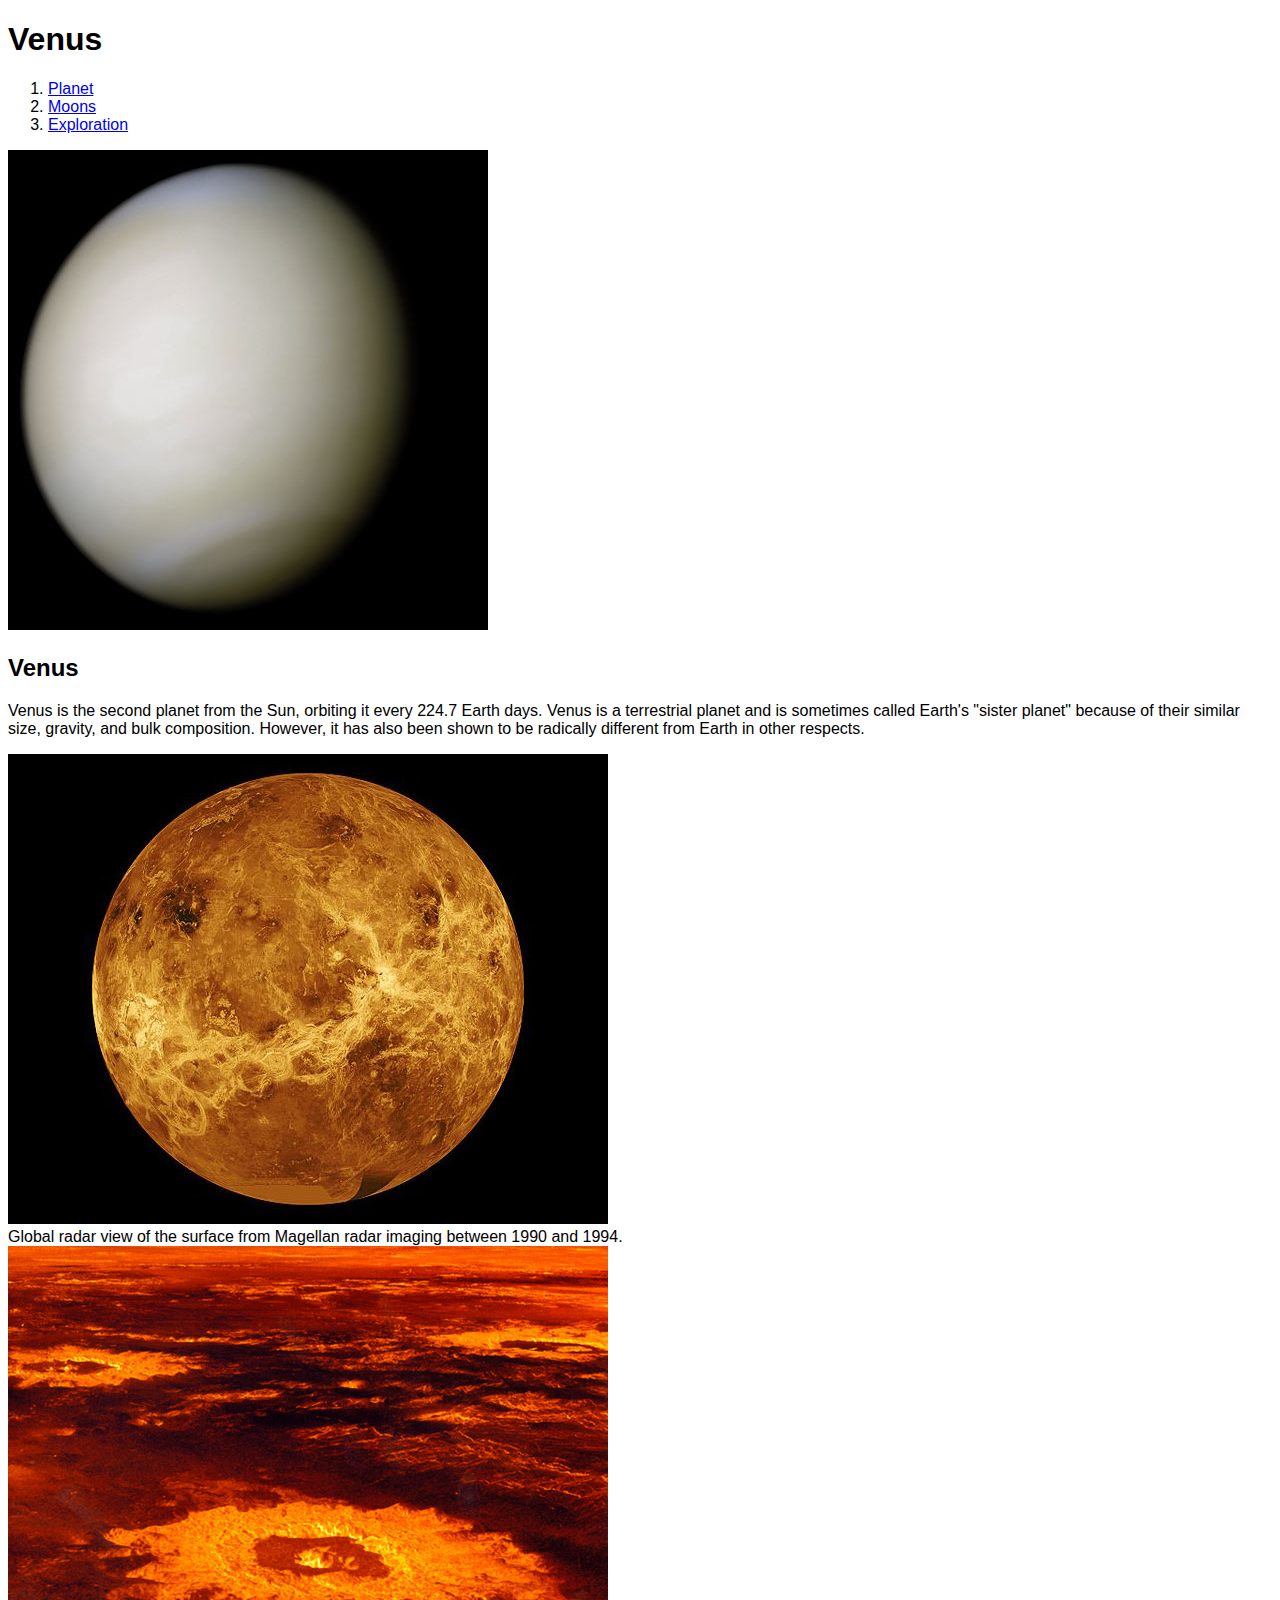
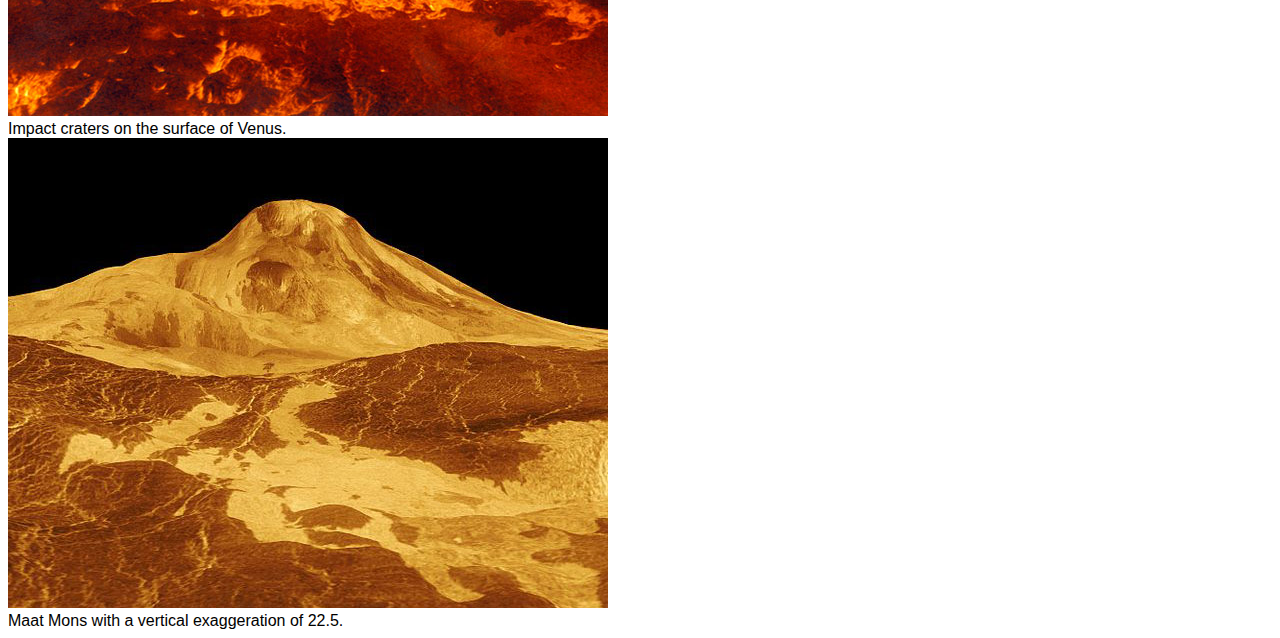
==== index.html @ 3a1b411b "content added to html with tags" ====
<!DOCTYPE html>
<html lang="en-ca">

<head>
  <meta charset="utf-8">
  <title>Planet Website</title>
  <meta name="viewport" content="width=device-width,initial-scale=1">
  <meta name="handheldfriendly" content="true">
  <meta name="mobileoptimized" content="240">

  <link href="css/main.css" rel="stylesheet">
</head>
<body>
<h1>Venus</h1>

<nav>
  <ol>
    <li><a href="#planets">Planet</a></li>
    <li><a href="#moons">Moons</a></li>
    <li><a href="#exploration">Exploration</a></li>
  </ol>
</nav>

<img src="img/venus.jpg" alt="An image of the planet Venus.">
<h2>Venus</h2>
<p>Venus is the second planet from the Sun, orbiting it every <datavalue="224.7">224.7</data> Earth days. Venus is a terrestrial planet and is sometimes called Earth's "sister planet" because of their similar size, gravity, and bulk composition. However, it has also been shown to be radically different from Earth in other respects.</p>

<img src="img/venus-1.jpg" alt="A radar view of the surface of the planet between 1990 and 1994.">
<figcaption>Global radar view of the surface from Magellan radar imaging between 1990 and 1994.</figcaption>

<img src="img/venus-2.jpg" alt="An image of craters found on the surface of Venus.">
<figcaption>Impact craters on the surface of Venus.</figcaption>

<img src="img/venus-3.jpg" alt="An image of a mountain on the surface of the planet.">
<figcaption>Maat Mons with a vertical exaggeration of <datavalue="22.5">22.5.</data></figcaption>
</body>
</html>
---- css/main.css ----
@-moz-viewport {widthL device-width; scale: 1; }
@-ms-viewport {widthL device-width; scale: 1; }
@-o-viewport {widthL device-width; scale: 1; }
@-webkit-viewport {widthL device-width; scale: 1; }
@viewport {widthL device-width; scale: 1; }

html{
  box-sizing: border-box;
  -moz-text-size-adjust: 100%;
  -ms-text-size-adjust: 100%;
  -webkit-text-size-adjust: 100%;
  text-size-adjust: 100%;

  font-family: sans-serif;
}

*, *::before, *::after {
  box-sizing: inherit;
}
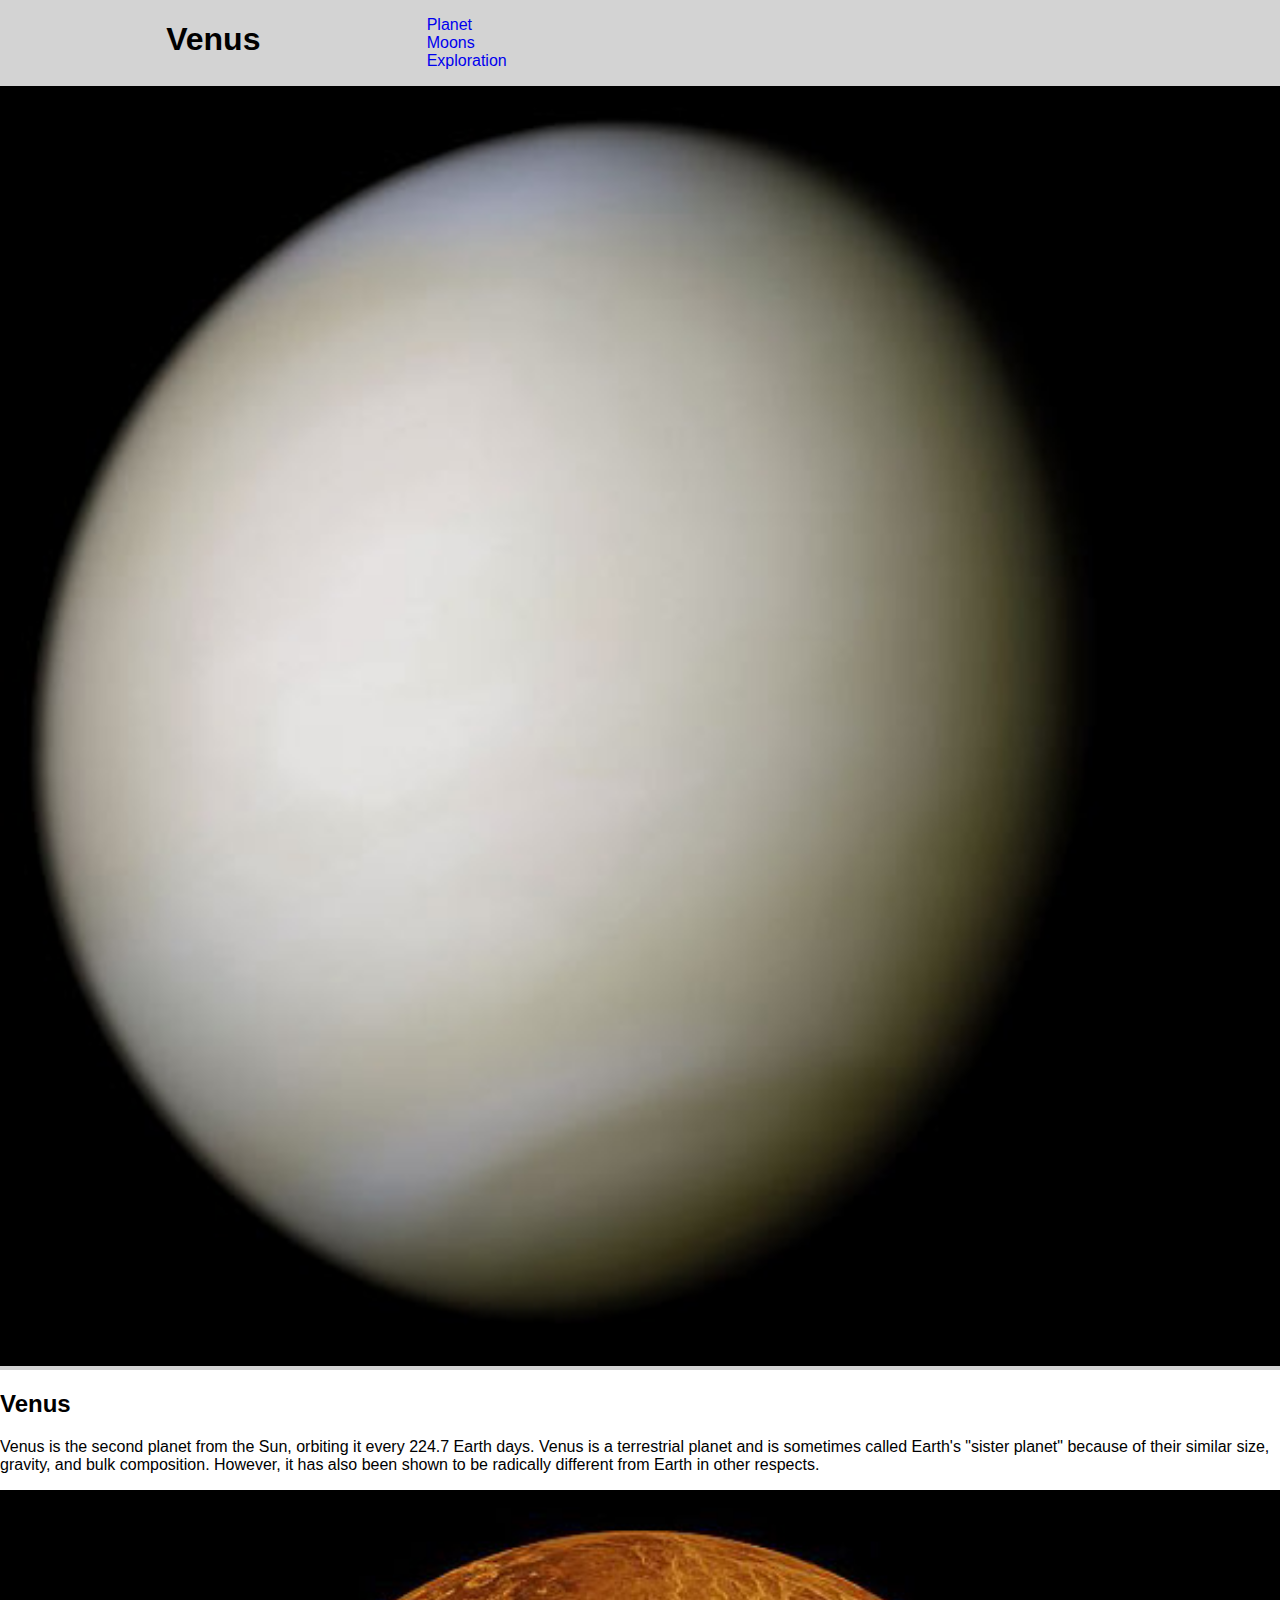
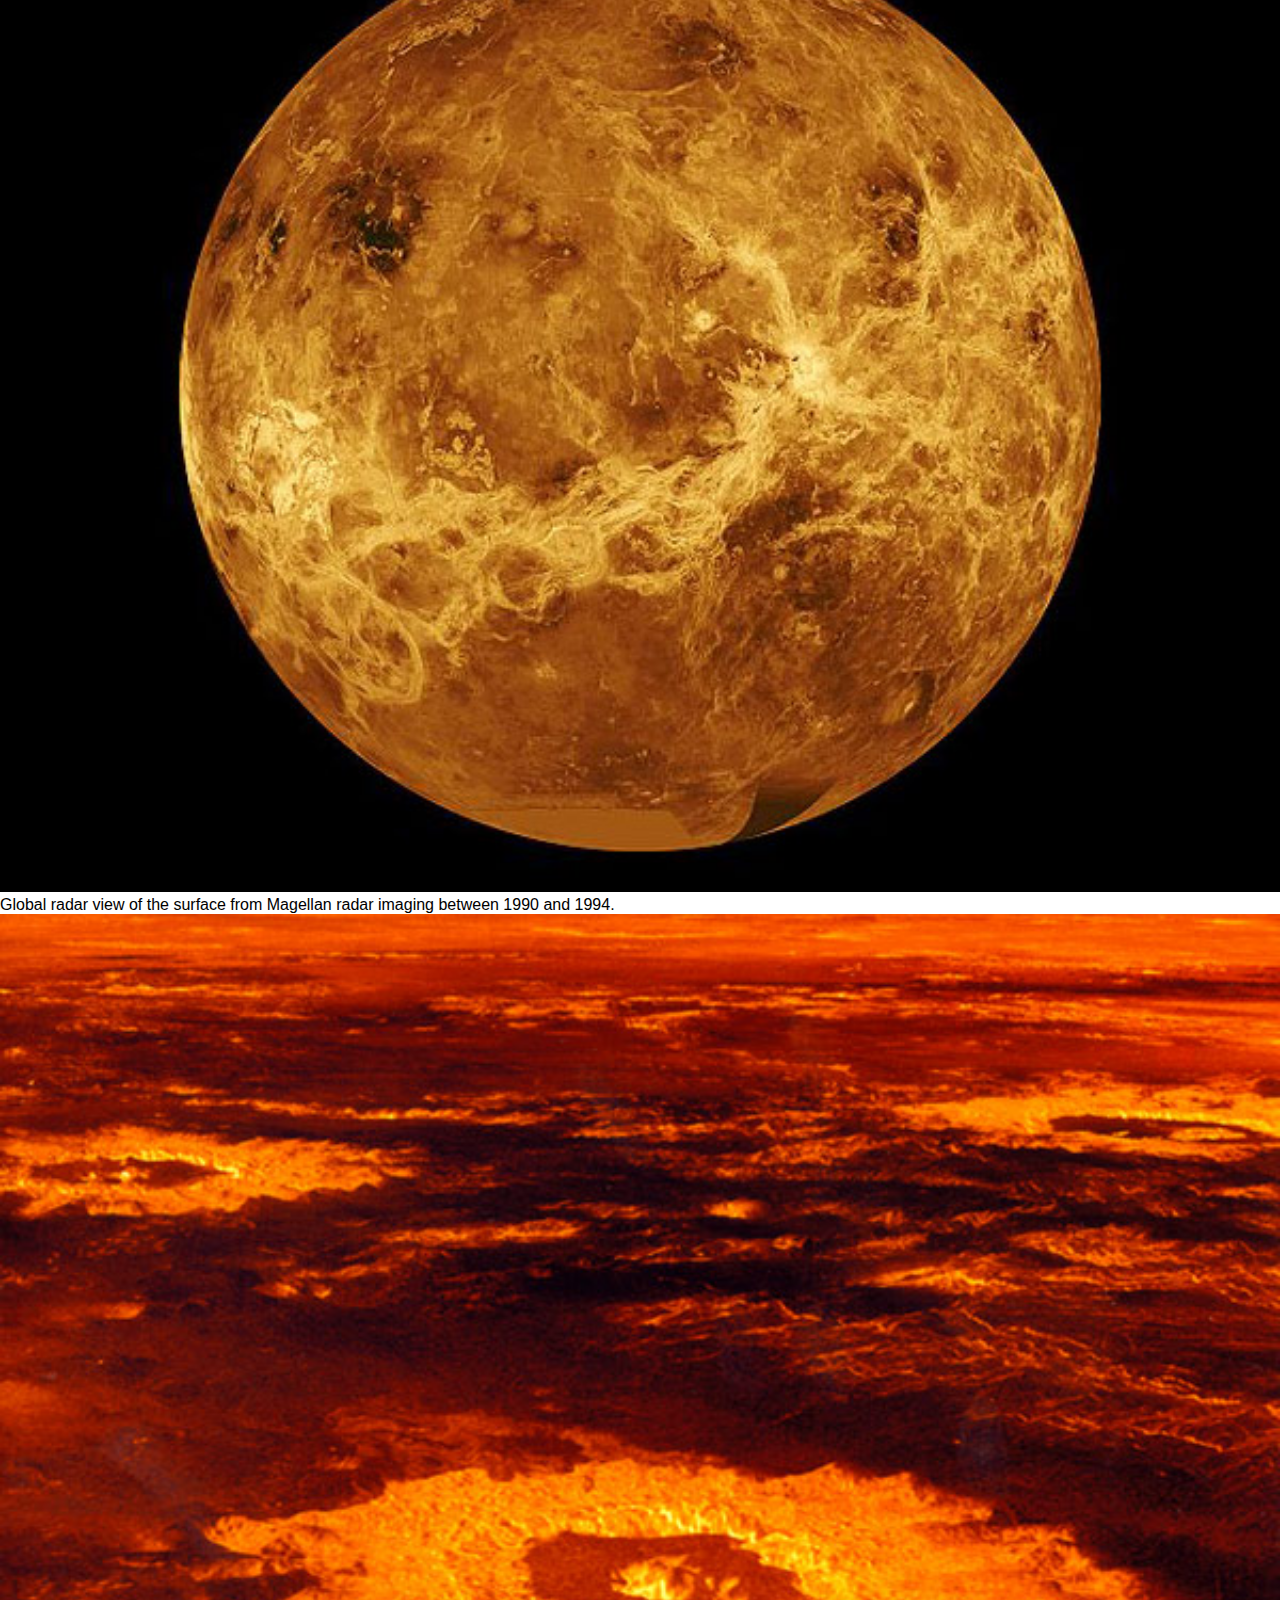
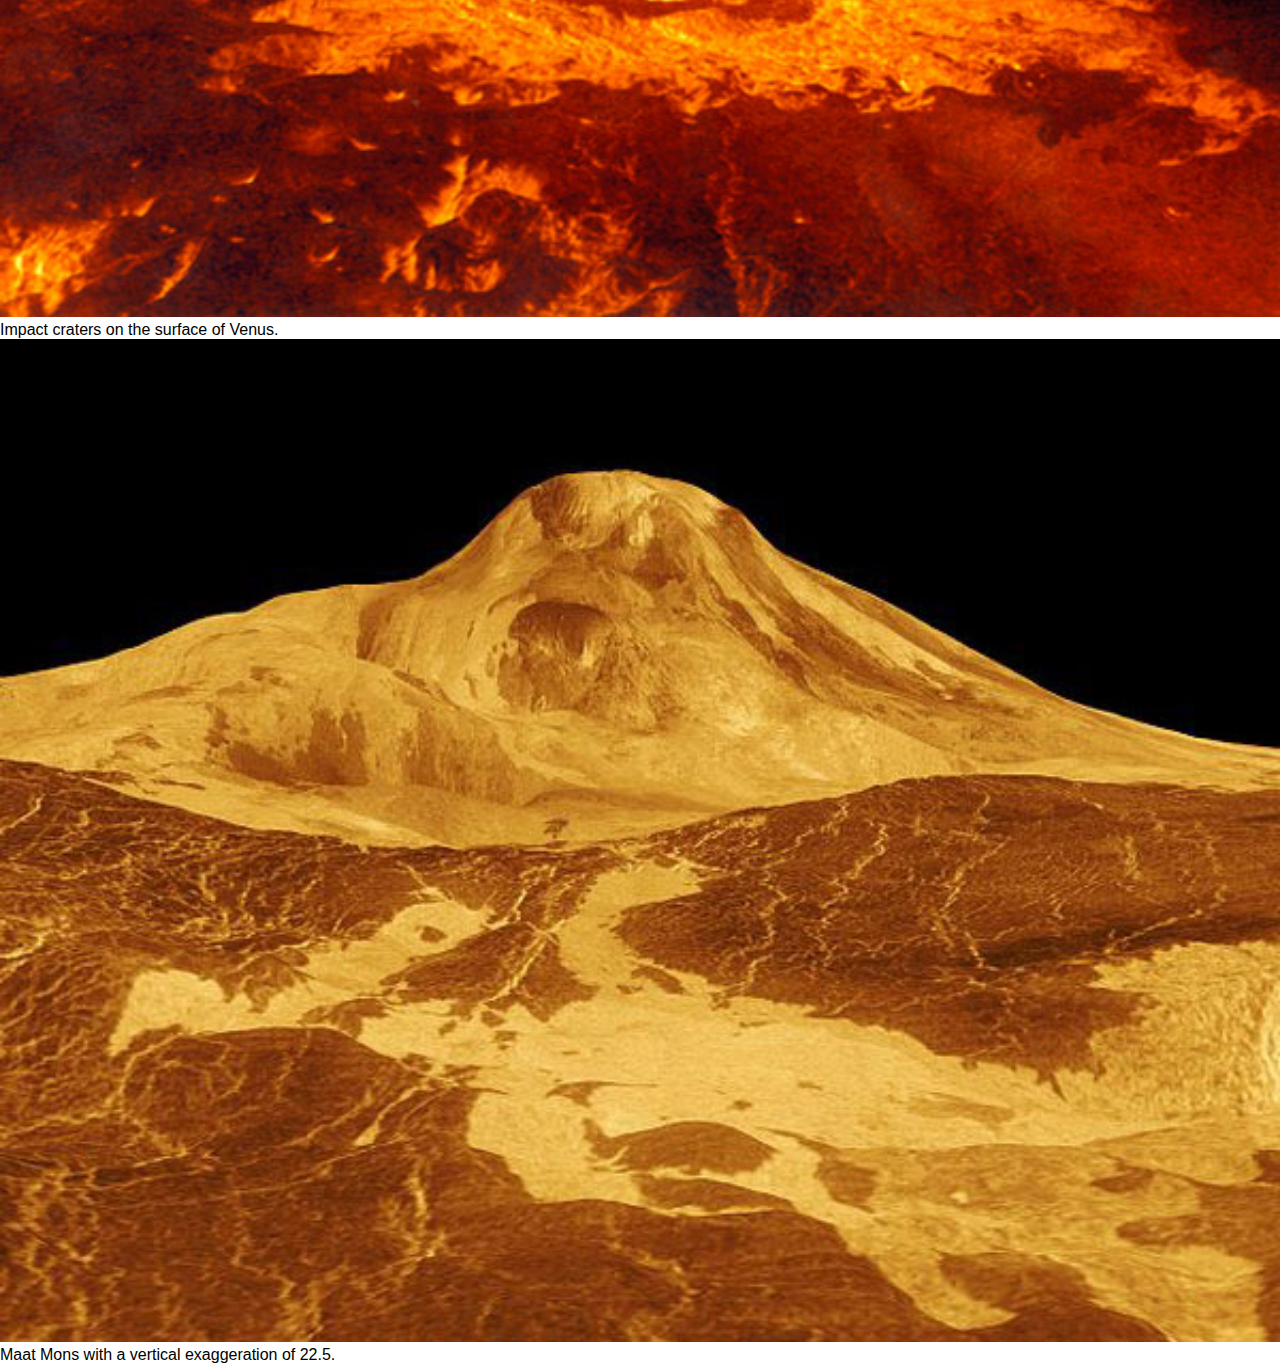
==== commit 34239033: "elements styled, moons.html created, beginning grid divs" ====
--- a/index.html
+++ b/index.html
@@ -8,30 +8,41 @@
   <meta name="handheldfriendly" content="true">
   <meta name="mobileoptimized" content="240">
 
+  <link href="css/grid.css" rel="stylesheet">
   <link href="css/main.css" rel="stylesheet">
 </head>
 <body>
-<h1>Venus</h1>
 
-<nav>
-  <ol>
-    <li><a href="#planets">Planet</a></li>
-    <li><a href="#moons">Moons</a></li>
-    <li><a href="#exploration">Exploration</a></li>
-  </ol>
-</nav>
+<header>
+<div class="grid">
+  <div class="unit unit-xs-1 unit-s-1 unit-m-1-3 unit-l-1-3">
+    <h1>Venus</h1>
+  </div>
+
+  <div class="unit unit-xs-1 unit-s-1 unit-m-1-3 unit-l-1-3">
+    <nav>
+      <ol>
+        <li><a href="#planets">Planet</a></li>
+        <li><a href="#moons">Moons</a></li>
+        <li><a href="#exploration">Exploration</a></li>
+      </ol>
+    </nav>
+  </div>
+</div>
 
 <img src="img/venus.jpg" alt="An image of the planet Venus.">
+</header>
+
 <h2>Venus</h2>
 <p>Venus is the second planet from the Sun, orbiting it every <datavalue="224.7">224.7</data> Earth days. Venus is a terrestrial planet and is sometimes called Earth's "sister planet" because of their similar size, gravity, and bulk composition. However, it has also been shown to be radically different from Earth in other respects.</p>
 
-<img src="img/venus-1.jpg" alt="A radar view of the surface of the planet between 1990 and 1994.">
+<img class="img-flex" src="img/venus-1.jpg" alt="A radar view of the surface of the planet between 1990 and 1994.">
 <figcaption>Global radar view of the surface from Magellan radar imaging between 1990 and 1994.</figcaption>
 
-<img src="img/venus-2.jpg" alt="An image of craters found on the surface of Venus.">
+<img class="img-flex" src="img/venus-2.jpg" alt="An image of craters found on the surface of Venus.">
 <figcaption>Impact craters on the surface of Venus.</figcaption>
 
-<img src="img/venus-3.jpg" alt="An image of a mountain on the surface of the planet.">
+<img class="img-flex" src="img/venus-3.jpg" alt="An image of a mountain on the surface of the planet.">
 <figcaption>Maat Mons with a vertical exaggeration of <datavalue="22.5">22.5.</data></figcaption>
 </body>
 </html>
--- a/css/grid.css
+++ b/css/grid.css
@@ -0,0 +1,396 @@
+/* http://gridifier.web-dev.tools/#xs,4,0,0,0;s,4,25,0,0;m,4,38,1,1;l,4,60,1,1 */
+
+.grid {
+  margin: 0;
+  padding: 0;
+  letter-spacing: -0.31em;
+  text-rendering: optimizespeed;
+  display: -webkit-flex;
+  -webkit-flex-flow: row wrap;
+  display: -ms-flexbox;
+  -ms-flex-flow: row wrap;
+  display: flex;
+  flex-flow: row wrap;
+}
+
+.grid-bottom {
+  -webkit-align-items: flex-end;
+  -ms-align-items: flex-end;
+  align-items: flex-end;
+}
+
+.grid-middle {
+  -webkit-align-items: center;
+  -ms-align-items: center;
+  align-items: center;
+}
+
+.grid-stretch {
+  -webkit-align-items: stretch;
+  -ms-align-items: stretch;
+  align-items: stretch;
+}
+
+.opera-only :-o-prefocus, .grid {
+  word-spacing: -0.43em;
+}
+
+.unit {
+  letter-spacing: normal;
+  text-rendering: auto;
+  vertical-align: top;
+  word-spacing: normal;
+  display: inline-block;
+  visibility: visible;
+}
+
+.grid-bottom .unit {
+  vertical-align: bottom;
+}
+
+.grid-middle .unit {
+  vertical-align: middle;
+}
+
+[class*="unit-push-"],
+[class*="unit-pull-"] {
+  position: relative;
+}
+
+.unit-xs-hidden {
+  display: none;
+  visibility: hidden;
+}
+
+.unit-xs-centered {
+  margin: 0 auto;
+}
+
+.unit-xs-1, .xs-1 {
+  display: block;
+  visibility: visible;
+  width: 100%;
+}
+
+.unit-xs-1-2, .xs-1-2 {
+  width: 50.0000%;
+}
+
+.unit-xs-1-3, .xs-1-3 {
+  width: 33.3333%;
+}
+
+.unit-xs-2-3, .xs-2-3 {
+  width: 66.6667%;
+}
+
+.unit-xs-1-4, .xs-1-4 {
+  width: 25.0000%;
+}
+
+.unit-xs-3-4, .xs-3-4 {
+  width: 75.0000%;
+}
+
+.unit-xs-1-2,.xs-1-2,.unit-xs-1-3,.xs-1-3,.unit-xs-2-3,.xs-2-3,.unit-xs-1-4,.xs-1-4,.unit-xs-3-4,.xs-3-4 {
+  display: inline-block;
+  visibility: visible;
+}
+
+@media only screen and (min-width: 25em) {
+
+.unit-s-hidden {
+  display: none;
+  visibility: hidden;
+}
+
+.unit-s-centered {
+  margin: 0 auto;
+}
+
+.unit-s-1, .s-1 {
+  display: block;
+  visibility: visible;
+  width: 100%;
+}
+
+.unit-s-1-2, .s-1-2 {
+  width: 50.0000%;
+}
+
+.unit-s-1-3, .s-1-3 {
+  width: 33.3333%;
+}
+
+.unit-s-2-3, .s-2-3 {
+  width: 66.6667%;
+}
+
+.unit-s-1-4, .s-1-4 {
+  width: 25.0000%;
+}
+
+.unit-s-3-4, .s-3-4 {
+  width: 75.0000%;
+}
+
+.unit-s-1-2,.s-1-2,.unit-s-1-3,.s-1-3,.unit-s-2-3,.s-2-3,.unit-s-1-4,.s-1-4,.unit-s-3-4,.s-3-4 {
+  display: inline-block;
+  visibility: visible;
+}
+
+}
+
+@media only screen and (min-width: 38em) {
+
+.unit-m-hidden {
+  display: none;
+  visibility: hidden;
+}
+
+.unit-m-centered {
+  margin: 0 auto;
+}
+
+.unit-m-1, .m-1 {
+  display: block;
+  visibility: visible;
+  width: 100%;
+}
+
+.unit-offset-m-0 {
+  margin-left: 0;
+}
+
+.unit-push-m-0,
+.unit-pull-m-0 {
+  left: 0;
+}
+
+.unit-m-1-2, .m-1-2 {
+  width: 50.0000%;
+}
+
+.unit-offset-m-1-2 {
+  margin-left: 50.0000%;
+}
+
+.unit-push-m-1-2 {
+  left: 50.0000%;
+}
+
+.unit-pull-m-1-2 {
+  left: -50.0000%;
+}
+
+.unit-m-1-3, .m-1-3 {
+  width: 33.3333%;
+}
+
+.unit-offset-m-1-3 {
+  margin-left: 33.3333%;
+}
+
+.unit-push-m-1-3 {
+  left: 33.3333%;
+}
+
+.unit-pull-m-1-3 {
+  left: -33.3333%;
+}
+
+.unit-m-2-3, .m-2-3 {
+  width: 66.6667%;
+}
+
+.unit-offset-m-2-3 {
+  margin-left: 66.6667%;
+}
+
+.unit-push-m-2-3 {
+  left: 66.6667%;
+}
+
+.unit-pull-m-2-3 {
+  left: -66.6667%;
+}
+
+.unit-m-1-4, .m-1-4 {
+  width: 25.0000%;
+}
+
+.unit-offset-m-1-4 {
+  margin-left: 25.0000%;
+}
+
+.unit-push-m-1-4 {
+  left: 25.0000%;
+}
+
+.unit-pull-m-1-4 {
+  left: -25.0000%;
+}
+
+.unit-m-3-4, .m-3-4 {
+  width: 75.0000%;
+}
+
+.unit-offset-m-3-4 {
+  margin-left: 75.0000%;
+}
+
+.unit-push-m-3-4 {
+  left: 75.0000%;
+}
+
+.unit-pull-m-3-4 {
+  left: -75.0000%;
+}
+
+.unit-m-1-2,.m-1-2,.unit-m-1-3,.m-1-3,.unit-m-2-3,.m-2-3,.unit-m-1-4,.m-1-4,.unit-m-3-4,.m-3-4 {
+  display: inline-block;
+  visibility: visible;
+}
+
+}
+
+@media only screen and (min-width: 60em) {
+
+.unit-l-hidden {
+  display: none;
+  visibility: hidden;
+}
+
+.unit-l-centered {
+  margin: 0 auto;
+}
+
+.unit-l-1, .l-1 {
+  display: block;
+  visibility: visible;
+  width: 100%;
+}
+
+.unit-offset-l-0 {
+  margin-left: 0;
+}
+
+.unit-push-l-0,
+.unit-pull-l-0 {
+  left: 0;
+}
+
+.unit-l-1-2, .l-1-2 {
+  width: 50.0000%;
+}
+
+.unit-offset-l-1-2 {
+  margin-left: 50.0000%;
+}
+
+.unit-push-l-1-2 {
+  left: 50.0000%;
+}
+
+.unit-pull-l-1-2 {
+  left: -50.0000%;
+}
+
+.unit-l-1-3, .l-1-3 {
+  width: 33.3333%;
+}
+
+.unit-offset-l-1-3 {
+  margin-left: 33.3333%;
+}
+
+.unit-push-l-1-3 {
+  left: 33.3333%;
+}
+
+.unit-pull-l-1-3 {
+  left: -33.3333%;
+}
+
+.unit-l-2-3, .l-2-3 {
+  width: 66.6667%;
+}
+
+.unit-offset-l-2-3 {
+  margin-left: 66.6667%;
+}
+
+.unit-push-l-2-3 {
+  left: 66.6667%;
+}
+
+.unit-pull-l-2-3 {
+  left: -66.6667%;
+}
+
+.unit-l-1-4, .l-1-4 {
+  width: 25.0000%;
+}
+
+.unit-offset-l-1-4 {
+  margin-left: 25.0000%;
+}
+
+.unit-push-l-1-4 {
+  left: 25.0000%;
+}
+
+.unit-pull-l-1-4 {
+  left: -25.0000%;
+}
+
+.unit-l-3-4, .l-3-4 {
+  width: 75.0000%;
+}
+
+.unit-offset-l-3-4 {
+  margin-left: 75.0000%;
+}
+
+.unit-push-l-3-4 {
+  left: 75.0000%;
+}
+
+.unit-pull-l-3-4 {
+  left: -75.0000%;
+}
+
+.unit-l-1-2,.l-1-2,.unit-l-1-3,.l-1-3,.unit-l-2-3,.l-2-3,.unit-l-1-4,.l-1-4,.unit-l-3-4,.l-3-4 {
+  display: inline-block;
+  visibility: visible;
+}
+
+}
+
+.unit-content-distribute {
+  display: -ms-flexbox;
+  display: -webkit-flex;
+  display: flex;
+  -ms-flex-direction: column;
+  -webkit-flex-direction: column;
+  flex-direction: column;
+  -ms-flex-pack: justify;
+  -webkit-justify-content: space-between;
+  justify-content: space-between;
+  -ms-flex-align: center;
+  -webkit-align-items: center;
+  align-items: center;
+}
+
+.content-fill {
+  -ms-flex-grow: 2;
+  -webkit-flex-grow: 2;
+  flex-grow: 2;
+  max-width: 100%; /* @bugfix: IE 10, 11 */
+}
+
+.content-shrink {
+  -ms-align-self: center;
+  -webkit-align-self: center;
+  align-self: center;
+}
--- a/css/main.css
+++ b/css/main.css
@@ -17,3 +17,34 @@
 *, *::before, *::after {
   box-sizing: inherit;
 }
+
+body{
+  margin: 0;
+  padding: 0;
+}
+
+img{
+  width: 100%;
+  margin: 0;
+}
+
+header{
+  background-color: lightgrey;
+}
+
+h1{
+  text-align: center;
+}
+
+nav ol{
+  list-style: none;
+  padding: 0;
+}
+
+nav a{
+  text-decoration: none;
+}
+
+.img-flex{
+  width: 100%;
+}
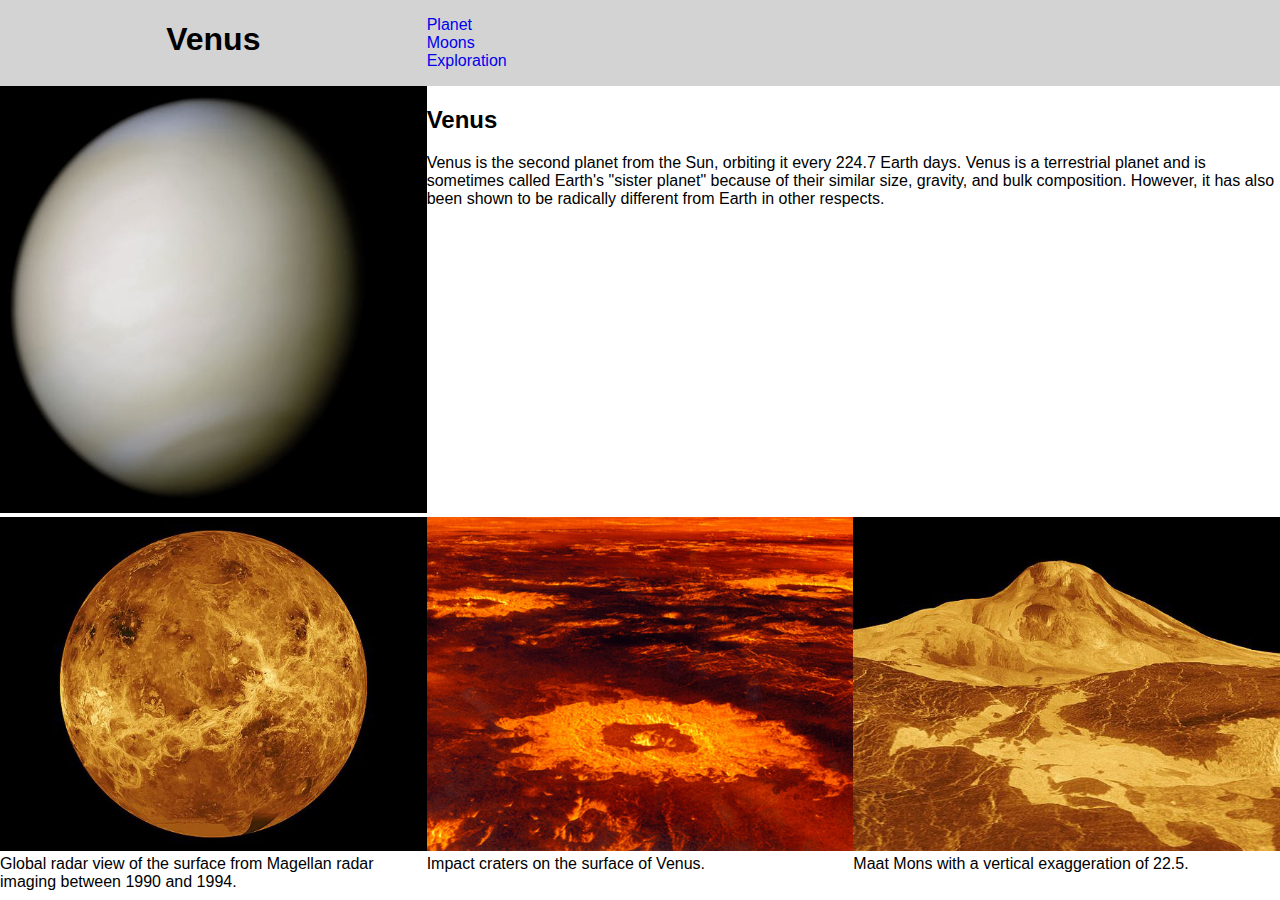
==== commit af02baf8: "grid units set, content added to moons.html" ====
--- a/index.html
+++ b/index.html
@@ -23,26 +23,36 @@
     <nav>
       <ol>
         <li><a href="#planets">Planet</a></li>
-        <li><a href="#moons">Moons</a></li>
+        <li><a href="moons.html">Moons</a></li>
         <li><a href="#exploration">Exploration</a></li>
       </ol>
     </nav>
   </div>
 </div>
-
-<img src="img/venus.jpg" alt="An image of the planet Venus.">
 </header>
 
-<h2>Venus</h2>
-<p>Venus is the second planet from the Sun, orbiting it every <datavalue="224.7">224.7</data> Earth days. Venus is a terrestrial planet and is sometimes called Earth's "sister planet" because of their similar size, gravity, and bulk composition. However, it has also been shown to be radically different from Earth in other respects.</p>
+<div class="grid">
+  <div class="unit unit-xs-1 unit-s-1 unit-m-1-2 unit-l-1-3">
+    <img src="img/venus.jpg" alt="An image of the planet Venus.">
+  </div>
+  <div class="unit unit-xs-1 unit-s-1 unit-m-1-2 unit-l-2-3">
+    <h2>Venus</h2>
+    <p>Venus is the second planet from the Sun, orbiting it every <datavalue="224.7">224.7</data> Earth days. Venus is a terrestrial planet and is sometimes called Earth's "sister planet" because of their similar size, gravity, and bulk composition. However, it has also been shown to be radically different from Earth in other respects.</p>
+</div>
 
-<img class="img-flex" src="img/venus-1.jpg" alt="A radar view of the surface of the planet between 1990 and 1994.">
-<figcaption>Global radar view of the surface from Magellan radar imaging between 1990 and 1994.</figcaption>
-
-<img class="img-flex" src="img/venus-2.jpg" alt="An image of craters found on the surface of Venus.">
-<figcaption>Impact craters on the surface of Venus.</figcaption>
-
-<img class="img-flex" src="img/venus-3.jpg" alt="An image of a mountain on the surface of the planet.">
-<figcaption>Maat Mons with a vertical exaggeration of <datavalue="22.5">22.5.</data></figcaption>
+<div class="grid">
+  <div class="unit unit-xs-1 unit-s-1 unit-m-1-3 unit-l-1-3">
+    <img class="img-flex" src="img/venus-1.jpg" alt="A radar view of the surface of the planet between 1990 and 1994.">
+    <figcaption>Global radar view of the surface from Magellan radar imaging between 1990 and 1994.</figcaption>
+  </div>
+  <div class="unit unit-xs-1 unit-s-1 unit-m-1-3 unit-l-1-3">
+    <img class="img-flex" src="img/venus-2.jpg" alt="An image of craters found on the surface of Venus.">
+    <figcaption>Impact craters on the surface of Venus.</figcaption>
+  </div>
+  <div class="unit unit-xs-1 unit-s-1 unit-m-1-3 unit-l-1-3">
+    <img class="img-flex" src="img/venus-3.jpg" alt="An image of a mountain on the surface of the planet.">
+    <figcaption>Maat Mons with a vertical exaggeration of <datavalue="22.5">22.5.</data></figcaption>
+  </div>
+</div>
 </body>
 </html>
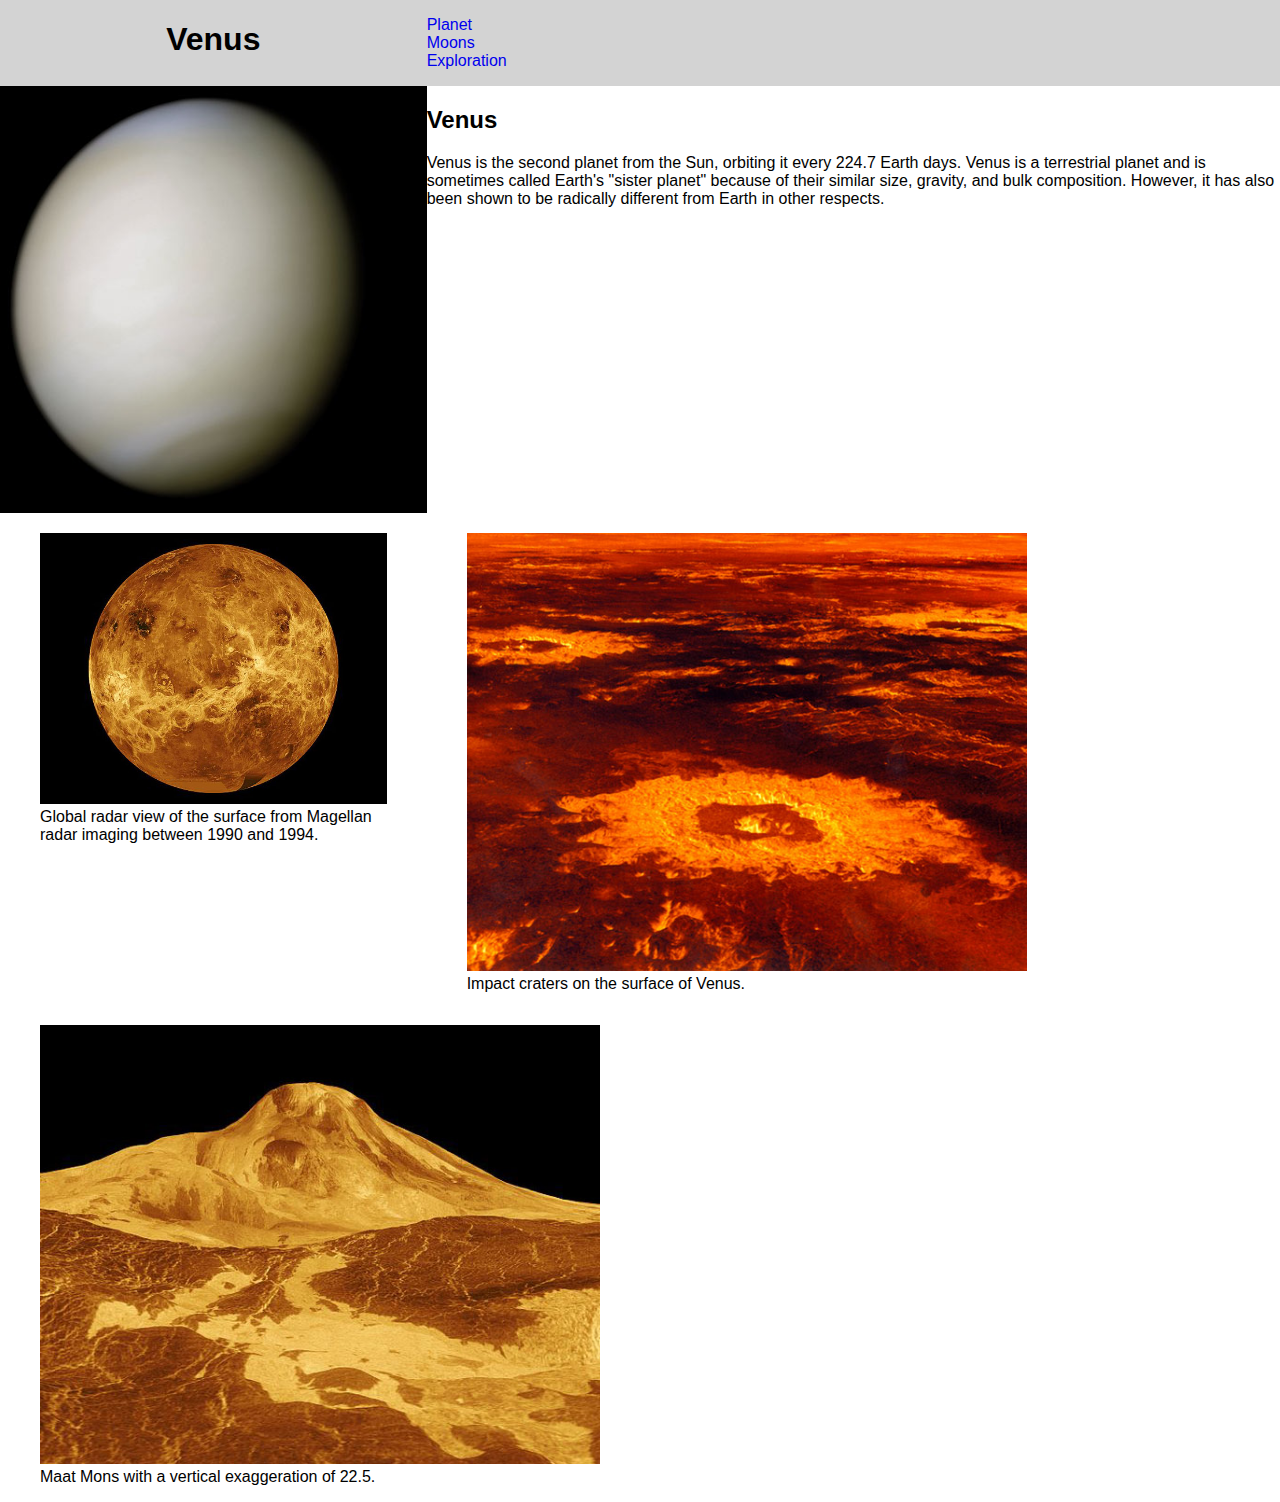
==== commit 40385052: "wrapped images in figures, added first media querie to small sized screen" ====
--- a/index.html
+++ b/index.html
@@ -42,16 +42,22 @@
 
 <div class="grid">
   <div class="unit unit-xs-1 unit-s-1 unit-m-1-3 unit-l-1-3">
+  <figure>
     <img class="img-flex" src="img/venus-1.jpg" alt="A radar view of the surface of the planet between 1990 and 1994.">
     <figcaption>Global radar view of the surface from Magellan radar imaging between 1990 and 1994.</figcaption>
+  </figure>
   </div>
-  <div class="unit unit-xs-1 unit-s-1 unit-m-1-3 unit-l-1-3">
+  <div class="craters unit unit-xs-1 unit-s-1 unit-m-1-3 unit-l-1-3">
+  <figure>
     <img class="img-flex" src="img/venus-2.jpg" alt="An image of craters found on the surface of Venus.">
     <figcaption>Impact craters on the surface of Venus.</figcaption>
+  </figure>
   </div>
-  <div class="unit unit-xs-1 unit-s-1 unit-m-1-3 unit-l-1-3">
+  <div class="hill unit unit-xs-1 unit-s-1 unit-m-1-3 unit-l-1-3">
+  <figure>
     <img class="img-flex" src="img/venus-3.jpg" alt="An image of a mountain on the surface of the planet.">
     <figcaption>Maat Mons with a vertical exaggeration of <datavalue="22.5">22.5.</data></figcaption>
+  </figure>
   </div>
 </div>
 </body>
--- a/css/main.css
+++ b/css/main.css
@@ -36,6 +36,11 @@
   text-align: center;
 }
 
+h3{
+  text-align: center;
+  margin: 0;
+}
+
 nav ol{
   list-style: none;
   padding: 0;
@@ -48,3 +53,16 @@
 .img-flex{
   width: 100%;
 }
+
+@media only screen and (min-width: 20em) {
+
+  .craters{
+    width: 50%;
+    float: left;
+  }
+
+  .hill{
+    width: 50%;
+    float: right;
+  }
+}
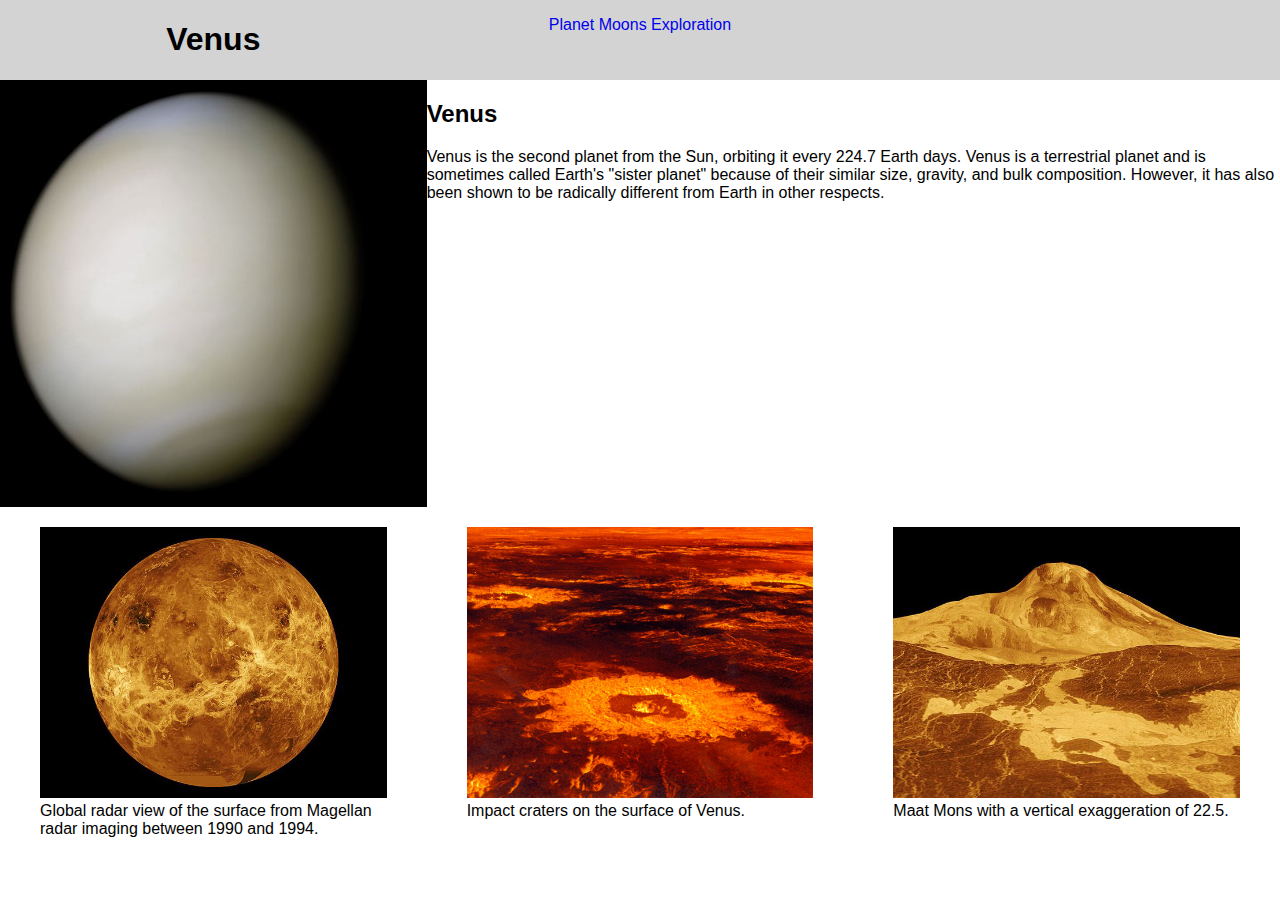
==== commit 126fcb88: "removed media queries, fixed layout with grid" ====
--- a/index.html
+++ b/index.html
@@ -38,6 +38,7 @@
   <div class="unit unit-xs-1 unit-s-1 unit-m-1-2 unit-l-2-3">
     <h2>Venus</h2>
     <p>Venus is the second planet from the Sun, orbiting it every <datavalue="224.7">224.7</data> Earth days. Venus is a terrestrial planet and is sometimes called Earth's "sister planet" because of their similar size, gravity, and bulk composition. However, it has also been shown to be radically different from Earth in other respects.</p>
+  </div>
 </div>
 
 <div class="grid">
@@ -47,13 +48,15 @@
     <figcaption>Global radar view of the surface from Magellan radar imaging between 1990 and 1994.</figcaption>
   </figure>
   </div>
-  <div class="craters unit unit-xs-1 unit-s-1 unit-m-1-3 unit-l-1-3">
+
+  <div class="unit unit-xs-1 unit-s-1-2 unit-m-1-3 unit-l-1-3 craters">
   <figure>
     <img class="img-flex" src="img/venus-2.jpg" alt="An image of craters found on the surface of Venus.">
     <figcaption>Impact craters on the surface of Venus.</figcaption>
   </figure>
   </div>
-  <div class="hill unit unit-xs-1 unit-s-1 unit-m-1-3 unit-l-1-3">
+
+  <div class="unit unit-xs-1 unit-s-1-2 unit-m-1-3 unit-l-1-3 hill">
   <figure>
     <img class="img-flex" src="img/venus-3.jpg" alt="An image of a mountain on the surface of the planet.">
     <figcaption>Maat Mons with a vertical exaggeration of <datavalue="22.5">22.5.</data></figcaption>
--- a/css/main.css
+++ b/css/main.css
@@ -56,13 +56,11 @@
 
 @media only screen and (min-width: 20em) {
 
-  .craters{
-    width: 50%;
-    float: left;
+  nav{
+    text-align: center;
   }
 
-  .hill{
-    width: 50%;
-    float: right;
+  nav li{
+    display: inline-block;
   }
 }
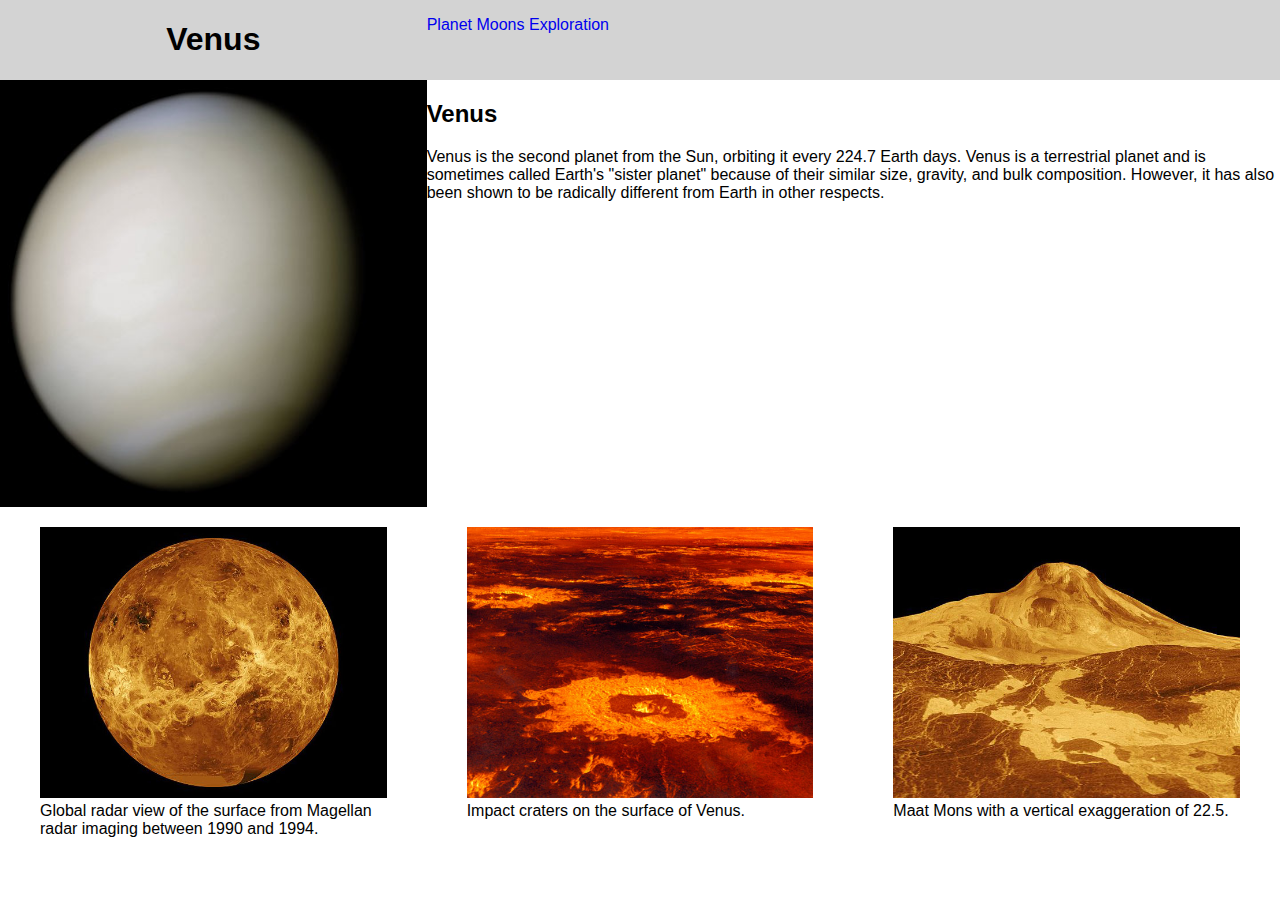
==== commit c2275785: "media querie edited, trying to vertically center nav in med and large screens" ====
--- a/index.html
+++ b/index.html
@@ -19,9 +19,9 @@
     <h1>Venus</h1>
   </div>
 
-  <div class="unit unit-xs-1 unit-s-1 unit-m-1-3 unit-l-1-3">
+  <div class="unit unit-xs-1 unit-s-1 unit-m-2-3 unit-l-2-3">
     <nav>
-      <ol>
+      <ol class="grid-middle">
         <li><a href="#planets">Planet</a></li>
         <li><a href="moons.html">Moons</a></li>
         <li><a href="#exploration">Exploration</a></li>
--- a/css/main.css
+++ b/css/main.css
@@ -64,3 +64,11 @@
     display: inline-block;
   }
 }
+
+@media only screen and (min-width: 38em) {
+
+  nav{
+      text-align: left;
+  }
+
+}
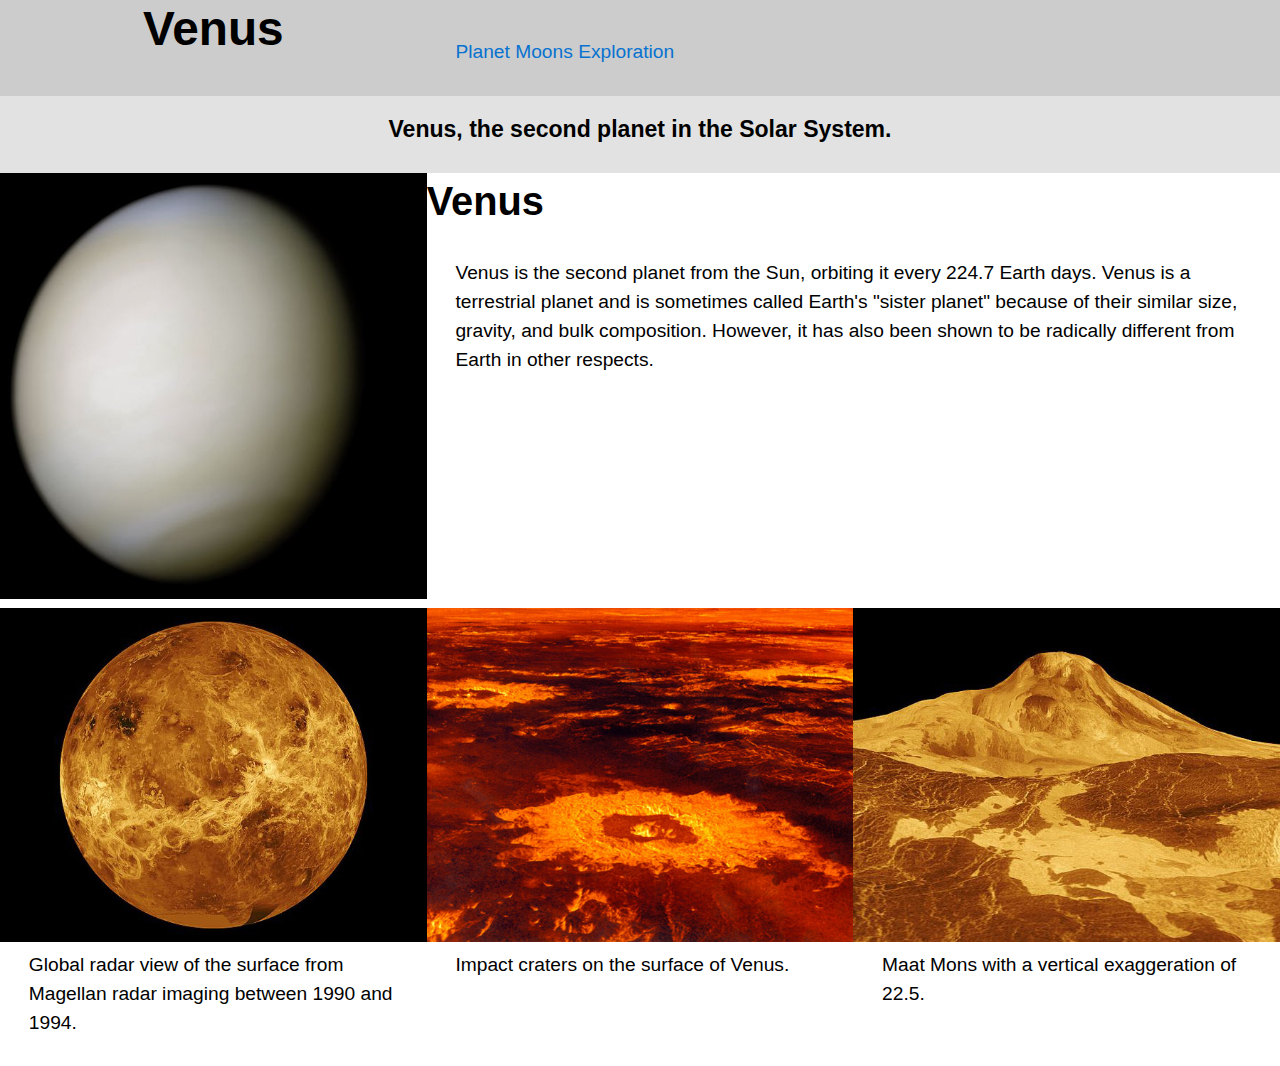
==== commit ee69e45e: "edited html in index and moons, typography.css/scale added" ====
--- a/index.html
+++ b/index.html
@@ -10,34 +10,42 @@
 
   <link href="css/grid.css" rel="stylesheet">
   <link href="css/main.css" rel="stylesheet">
+  <link href="css/typography.css" rel="stylesheet">
 </head>
 <body>
 
 <header>
 <div class="grid">
-  <div class="unit unit-xs-1 unit-s-1 unit-m-1-3 unit-l-1-3">
+  <div class="unit unit-xs-1 unit-s-1 unit-m-1-3 unit-l-1-3 text-center">
     <h1>Venus</h1>
   </div>
 
-  <div class="unit unit-xs-1 unit-s-1 unit-m-2-3 unit-l-2-3">
+  <div class="unit unit-xs-1 unit-s-1 unit-m-2-3 unit-l-2-3 gutter">
     <nav>
       <ol class="grid-middle">
-        <li><a href="#planets">Planet</a></li>
-        <li><a href="moons.html">Moons</a></li>
-        <li><a href="#exploration">Exploration</a></li>
+        <li class="pad-b"><a href="#planet">Planet</a></li>
+        <li class="pad-b"><a href="moons.html">Moons</a></li>
+        <li class="pad-b"><a href="exploration.html">Exploration</a></li>
       </ol>
     </nav>
   </div>
+
 </div>
 </header>
+
+<div class="grid">
+  <div class="banner unit unit-xs-1 unit-s-1 unit-m-1 unit-l-1 text-center">
+  <h5>Venus, the second planet in the Solar System.</h5>
+  </div>
+</div>
 
 <div class="grid">
   <div class="unit unit-xs-1 unit-s-1 unit-m-1-2 unit-l-1-3">
     <img src="img/venus.jpg" alt="An image of the planet Venus.">
   </div>
   <div class="unit unit-xs-1 unit-s-1 unit-m-1-2 unit-l-2-3">
-    <h2>Venus</h2>
-    <p>Venus is the second planet from the Sun, orbiting it every <datavalue="224.7">224.7</data> Earth days. Venus is a terrestrial planet and is sometimes called Earth's "sister planet" because of their similar size, gravity, and bulk composition. However, it has also been shown to be radically different from Earth in other respects.</p>
+    <h2 id="planet">Venus</h2>
+    <p class="gutter">Venus is the second planet from the Sun, orbiting it every <datavalue="224.7">224.7</data> Earth days. Venus is a terrestrial planet and is sometimes called Earth's "sister planet" because of their similar size, gravity, and bulk composition. However, it has also been shown to be radically different from Earth in other respects.</p>
   </div>
 </div>
 
@@ -45,23 +53,28 @@
   <div class="unit unit-xs-1 unit-s-1 unit-m-1-3 unit-l-1-3">
   <figure>
     <img class="img-flex" src="img/venus-1.jpg" alt="A radar view of the surface of the planet between 1990 and 1994.">
-    <figcaption>Global radar view of the surface from Magellan radar imaging between 1990 and 1994.</figcaption>
+    <figcaption class="gutter">Global radar view of the surface from Magellan radar imaging between 1990 and 1994.</figcaption>
   </figure>
   </div>
 
-  <div class="unit unit-xs-1 unit-s-1-2 unit-m-1-3 unit-l-1-3 craters">
+  <div class="unit unit-xs-1 unit-s-1-2 unit-m-1-3 unit-l-1-3">
   <figure>
     <img class="img-flex" src="img/venus-2.jpg" alt="An image of craters found on the surface of Venus.">
-    <figcaption>Impact craters on the surface of Venus.</figcaption>
+    <figcaption class="gutter">Impact craters on the surface of Venus.</figcaption>
   </figure>
   </div>
 
-  <div class="unit unit-xs-1 unit-s-1-2 unit-m-1-3 unit-l-1-3 hill">
+  <div class="unit unit-xs-1 unit-s-1-2 unit-m-1-3 unit-l-1-3">
   <figure>
     <img class="img-flex" src="img/venus-3.jpg" alt="An image of a mountain on the surface of the planet.">
-    <figcaption>Maat Mons with a vertical exaggeration of <datavalue="22.5">22.5.</data></figcaption>
+    <figcaption class="gutter">Maat Mons with a vertical exaggeration of <datavalue="22.5">22.5.</data></figcaption>
   </figure>
   </div>
 </div>
+
+<div class="grid">
+  <div class="unit unit-xs-1 unit-s-1-2 unit-m-1-3 unit-l-1-3"
+</div>
+
 </body>
 </html>
--- a/css/main.css
+++ b/css/main.css
@@ -29,29 +29,32 @@
 }
 
 header{
-  background-color: lightgrey;
-}
-
-h1{
-  text-align: center;
-}
-
-h3{
-  text-align: center;
-  margin: 0;
+  background-color: #ccc;
 }
 
 nav ol{
   list-style: none;
-  padding: 0;
+  padding: 0em;
+  margin: 0em;
 }
 
 nav a{
   text-decoration: none;
+  color: #0772d0;
+}
+
+nav a:hover{
+  background-color: #0772d0;
+  color: #fff;
 }
 
 .img-flex{
   width: 100%;
+}
+
+.banner{
+  background-color: #e2e2e2;
+  padding: 1em 1.5em 0em 1.5em;
 }
 
 @media only screen and (min-width: 20em) {
@@ -71,4 +74,20 @@
       text-align: left;
   }
 
+  nav ol{
+    margin-top: 2em;
+  }
+
+  .moons{
+    margin-top: 1em;
+  }
+
+  .moons-h3{
+    text-align: left;
+    margin-top: .75em;
+  }
+
+  .words{
+    margin: -.2em;
+  }
 }
--- a/css/typography.css
+++ b/css/typography.css
@@ -0,0 +1,749 @@
+/*
+  Typografier || Code released under the UNLICENSE
+  http://typografier.web-dev.tools/#0,100,1.3,1.200;38,110,1.4,1.200;60,120,1.5,1.200;90,130,1.5,1.200
+*/
+
+html {
+  font-size: 100%;
+  line-height: 1.3;
+}
+
+a {
+  background-color: transparent;
+}
+
+sub, sup {
+  font-size: 75%;
+  line-height: 1px;
+  position: relative;
+  vertical-align: baseline;
+}
+
+sup {
+  top: -0.5em;
+}
+
+sub {
+  bottom: -0.25em;
+}
+
+pre, code, kbd, samp {
+  font-size: 100%;
+}
+
+abbr[title] {
+  border-bottom: 1px dotted;
+  text-decoration: none;
+}
+
+b, strong {
+  font-weight: bold;
+}
+
+dfn, caption {
+  font-style: italic;
+}
+
+hr {
+  border: 0;
+  border-top: 1px solid;
+  height: 0;
+}
+
+table {
+  border-collapse: collapse;
+  border-spacing: 0;
+  width: 100%;
+}
+
+th, td {
+  border-bottom: 1px solid;
+  text-align: left;
+}
+
+thead th {
+  vertical-align: bottom;
+}
+
+.text-left {
+  text-align: left;
+}
+
+.text-right {
+  text-align: right;
+}
+
+.text-center {
+  text-align: center;
+}
+
+.normal {
+  font-weight: normal;
+}
+
+.bold {
+  font-weight: bold;
+}
+
+.italic {
+  font-style: italic;
+}
+
+h1, h2, h3, h4, h5, h6,
+p, ul, ol, dl, dd, figure,
+blockquote, details, hr,
+fieldset, pre, table {
+  margin: 0 0 1.3rem;
+}
+
+.yotta {
+  font-size: 3.5832rem;
+  line-height: 1.0884;
+}
+
+.zetta {
+  font-size: 2.9860rem;
+  line-height: 1.3061;
+}
+
+h1, .exa {
+  font-size: 2.4883rem;
+  line-height: 1.0449;
+}
+
+h2, .peta {
+  font-size: 2.0736rem;
+  line-height: 1.2539;
+}
+
+h3, .tera {
+  font-size: 1.7280rem;
+  line-height: 1.5046;
+}
+
+h4, .giga {
+  font-size: 1.4400rem;
+  line-height: 1.8056;
+}
+
+h5, .mega {
+  font-size: 1.2000rem;
+  line-height: 1.0833;
+}
+
+h6, .kilo, input, textarea {
+  font-size: 1.0000rem;
+  line-height: 1.3000;
+}
+
+small, .milli {
+  font-size: 0.8333rem;
+  line-height: 1.5600;
+}
+
+.micro {
+  font-size: 0.6944rem;
+  line-height: 1.8720;
+}
+
+.push {
+  margin-bottom: 1.3rem;
+}
+
+.push-none, .push-0 {
+  margin-bottom: 0;
+}
+
+.push-double, .push-2 {
+  margin-bottom: 2.6000rem;
+}
+
+.push-half, .push-1-2 {
+  margin-bottom: 0.6500rem;
+}
+
+.push-quarter, .push-1-4 {
+  margin-bottom: 0.3250rem;
+}
+
+.push-right-quarter, .push-r-1-4 {
+  margin-right: 0.3250rem;
+}
+
+.push-right-half, .push-r-1-2 {
+  margin-right: 0.6500rem;
+}
+
+.push-right, .push-r {
+  margin-right: 1.3rem;
+}
+
+.pad-top, .pad-t {
+  padding-top: 1.3rem;
+}
+
+.pad-bottom, .pad-b {
+  padding-bottom: 1.3rem;
+}
+
+.pad-top-double, .pad-t-2 {
+  padding-top: 2.6000rem;
+}
+
+.pad-bottom-double, .pad-b-2 {
+  padding-bottom: 2.6000rem;
+}
+
+.pad-top-half, .pad-t-1-2 {
+  padding-top: 0.6500rem;
+}
+
+.pad-bottom-half, .pad-b-1-2 {
+  padding-bottom: 0.6500rem;
+}
+
+.pad-top-quarter, .pad-t-1-4 {
+  padding-top: 0.3250rem;
+}
+
+.pad-bottom-quarter, .pad-b-1-4 {
+  padding-bottom: 0.3250rem;
+}
+
+.island {
+  padding: 1.3rem;
+}
+
+.island-double, .island-2 {
+  padding: 2.6000rem;
+}
+
+.island-half, .island-1-2 {
+  padding: 0.6500rem;
+}
+
+.island-quarter, .island-1-4,
+td, th, fieldset {
+  padding: 0.3250rem;
+}
+
+.gutter {
+  padding-left: 1.3rem;
+  padding-right: 1.3rem;
+}
+
+.gutter-double, .gutter-2 {
+  padding-left: 2.6000rem;
+  padding-right: 2.6000rem;
+}
+
+.gutter-half, .gutter-1-2 {
+  padding-left: 0.6500rem;
+  padding-right: 0.6500rem;
+}
+
+.gutter-quarter, .gutter-1-4 {
+  padding-left: 0.3250rem;
+  padding-right: 0.3250rem;
+}
+
+@media only screen and (min-width: 38em) {
+
+html {
+  font-size: 110%;
+  line-height: 1.4;
+}
+
+h1, h2, h3, h4, h5, h6,
+p, ul, ol, dl, dd, figure,
+blockquote, details, hr,
+fieldset, pre, table {
+  margin: 0 0 1.4rem;
+}
+
+.yotta {
+  font-size: 3.5832rem;
+  line-height: 1.1721;
+}
+
+.zetta {
+  font-size: 2.9860rem;
+  line-height: 1.4066;
+}
+
+h1, .exa {
+  font-size: 2.4883rem;
+  line-height: 1.1253;
+}
+
+h2, .peta {
+  font-size: 2.0736rem;
+  line-height: 1.3503;
+}
+
+h3, .tera {
+  font-size: 1.7280rem;
+  line-height: 1.6204;
+}
+
+h4, .giga {
+  font-size: 1.4400rem;
+  line-height: 1.9444;
+}
+
+h5, .mega {
+  font-size: 1.2000rem;
+  line-height: 1.1667;
+}
+
+h6, .kilo, input, textarea {
+  font-size: 1.0000rem;
+  line-height: 1.4000;
+}
+
+small, .milli {
+  font-size: 0.8333rem;
+  line-height: 1.6800;
+}
+
+.micro {
+  font-size: 0.6944rem;
+  line-height: 2.0160;
+}
+
+.push {
+  margin-bottom: 1.4rem;
+}
+
+.push-none, .push-0 {
+  margin-bottom: 0;
+}
+
+.push-double, .push-2 {
+  margin-bottom: 2.8000rem;
+}
+
+.push-half, .push-1-2 {
+  margin-bottom: 0.7000rem;
+}
+
+.push-quarter, .push-1-4 {
+  margin-bottom: 0.3500rem;
+}
+
+.push-right-quarter, .push-r-1-4 {
+  margin-right: 0.3500rem;
+}
+
+.push-right-half, .push-r-1-2 {
+  margin-right: 0.7000rem;
+}
+
+.push-right, .push-r {
+  margin-right: 1.4rem;
+}
+
+.pad-top, .pad-t {
+  padding-top: 1.4rem;
+}
+
+.pad-bottom, .pad-b {
+  padding-bottom: 1.4rem;
+}
+
+.pad-top-double, .pad-t-2 {
+  padding-top: 2.8000rem;
+}
+
+.pad-bottom-double, .pad-b-2 {
+  padding-bottom: 2.8000rem;
+}
+
+.pad-top-half, .pad-t-1-2 {
+  padding-top: 0.7000rem;
+}
+
+.pad-bottom-half, .pad-b-1-2 {
+  padding-bottom: 0.7000rem;
+}
+
+.pad-top-quarter, .pad-t-1-4 {
+  padding-top: 0.3500rem;
+}
+
+.pad-bottom-quarter, .pad-b-1-4 {
+  padding-bottom: 0.3500rem;
+}
+
+.island {
+  padding: 1.4rem;
+}
+
+.island-double, .island-2 {
+  padding: 2.8000rem;
+}
+
+.island-half, .island-1-2 {
+  padding: 0.7000rem;
+}
+
+.island-quarter, .island-1-4,
+td, th, fieldset {
+  padding: 0.3500rem;
+}
+
+.gutter {
+  padding-left: 1.4rem;
+  padding-right: 1.4rem;
+}
+
+.gutter-double, .gutter-2 {
+  padding-left: 2.8000rem;
+  padding-right: 2.8000rem;
+}
+
+.gutter-half, .gutter-1-2 {
+  padding-left: 0.7000rem;
+  padding-right: 0.7000rem;
+}
+
+.gutter-quarter, .gutter-1-4 {
+  padding-left: 0.3500rem;
+  padding-right: 0.3500rem;
+}
+
+}
+
+@media only screen and (min-width: 60em) {
+
+html {
+  font-size: 120%;
+  line-height: 1.5;
+}
+
+h1, h2, h3, h4, h5, h6,
+p, ul, ol, dl, dd, figure,
+blockquote, details, hr,
+fieldset, pre, table {
+  margin: 0 0 1.5rem;
+}
+
+.yotta {
+  font-size: 3.5832rem;
+  line-height: 1.2559;
+}
+
+.zetta {
+  font-size: 2.9860rem;
+  line-height: 1.0047;
+}
+
+h1, .exa {
+  font-size: 2.4883rem;
+  line-height: 1.2056;
+}
+
+h2, .peta {
+  font-size: 2.0736rem;
+  line-height: 1.4468;
+}
+
+h3, .tera {
+  font-size: 1.7280rem;
+  line-height: 1.7361;
+}
+
+h4, .giga {
+  font-size: 1.4400rem;
+  line-height: 1.0417;
+}
+
+h5, .mega {
+  font-size: 1.2000rem;
+  line-height: 1.2500;
+}
+
+h6, .kilo, input, textarea {
+  font-size: 1.0000rem;
+  line-height: 1.5000;
+}
+
+small, .milli {
+  font-size: 0.8333rem;
+  line-height: 1.8000;
+}
+
+.micro {
+  font-size: 0.6944rem;
+  line-height: 2.1600;
+}
+
+.push {
+  margin-bottom: 1.5rem;
+}
+
+.push-none, .push-0 {
+  margin-bottom: 0;
+}
+
+.push-double, .push-2 {
+  margin-bottom: 3.0000rem;
+}
+
+.push-half, .push-1-2 {
+  margin-bottom: 0.7500rem;
+}
+
+.push-quarter, .push-1-4 {
+  margin-bottom: 0.3750rem;
+}
+
+.push-right-quarter, .push-r-1-4 {
+  margin-right: 0.3750rem;
+}
+
+.push-right-half, .push-r-1-2 {
+  margin-right: 0.7500rem;
+}
+
+.push-right, .push-r {
+  margin-right: 1.5rem;
+}
+
+.pad-top, .pad-t {
+  padding-top: 1.5rem;
+}
+
+.pad-bottom, .pad-b {
+  padding-bottom: 1.5rem;
+}
+
+.pad-top-double, .pad-t-2 {
+  padding-top: 3.0000rem;
+}
+
+.pad-bottom-double, .pad-b-2 {
+  padding-bottom: 3.0000rem;
+}
+
+.pad-top-half, .pad-t-1-2 {
+  padding-top: 0.7500rem;
+}
+
+.pad-bottom-half, .pad-b-1-2 {
+  padding-bottom: 0.7500rem;
+}
+
+.pad-top-quarter, .pad-t-1-4 {
+  padding-top: 0.3750rem;
+}
+
+.pad-bottom-quarter, .pad-b-1-4 {
+  padding-bottom: 0.3750rem;
+}
+
+.island {
+  padding: 1.5rem;
+}
+
+.island-double, .island-2 {
+  padding: 3.0000rem;
+}
+
+.island-half, .island-1-2 {
+  padding: 0.7500rem;
+}
+
+.island-quarter, .island-1-4,
+td, th, fieldset {
+  padding: 0.3750rem;
+}
+
+.gutter {
+  padding-left: 1.5rem;
+  padding-right: 1.5rem;
+}
+
+.gutter-double, .gutter-2 {
+  padding-left: 3.0000rem;
+  padding-right: 3.0000rem;
+}
+
+.gutter-half, .gutter-1-2 {
+  padding-left: 0.7500rem;
+  padding-right: 0.7500rem;
+}
+
+.gutter-quarter, .gutter-1-4 {
+  padding-left: 0.3750rem;
+  padding-right: 0.3750rem;
+}
+
+}
+
+@media only screen and (min-width: 90em) {
+
+html {
+  font-size: 130%;
+  line-height: 1.5;
+}
+
+h1, h2, h3, h4, h5, h6,
+p, ul, ol, dl, dd, figure,
+blockquote, details, hr,
+fieldset, pre, table {
+  margin: 0 0 1.5rem;
+}
+
+.yotta {
+  font-size: 3.5832rem;
+  line-height: 1.2559;
+}
+
+.zetta {
+  font-size: 2.9860rem;
+  line-height: 1.0047;
+}
+
+h1, .exa {
+  font-size: 2.4883rem;
+  line-height: 1.2056;
+}
+
+h2, .peta {
+  font-size: 2.0736rem;
+  line-height: 1.4468;
+}
+
+h3, .tera {
+  font-size: 1.7280rem;
+  line-height: 1.7361;
+}
+
+h4, .giga {
+  font-size: 1.4400rem;
+  line-height: 1.0417;
+}
+
+h5, .mega {
+  font-size: 1.2000rem;
+  line-height: 1.2500;
+}
+
+h6, .kilo, input, textarea {
+  font-size: 1.0000rem;
+  line-height: 1.5000;
+}
+
+small, .milli {
+  font-size: 0.8333rem;
+  line-height: 1.8000;
+}
+
+.micro {
+  font-size: 0.6944rem;
+  line-height: 2.1600;
+}
+
+.push {
+  margin-bottom: 1.5rem;
+}
+
+.push-none, .push-0 {
+  margin-bottom: 0;
+}
+
+.push-double, .push-2 {
+  margin-bottom: 3.0000rem;
+}
+
+.push-half, .push-1-2 {
+  margin-bottom: 0.7500rem;
+}
+
+.push-quarter, .push-1-4 {
+  margin-bottom: 0.3750rem;
+}
+
+.push-right-quarter, .push-r-1-4 {
+  margin-right: 0.3750rem;
+}
+
+.push-right-half, .push-r-1-2 {
+  margin-right: 0.7500rem;
+}
+
+.push-right, .push-r {
+  margin-right: 1.5rem;
+}
+
+.pad-top, .pad-t {
+  padding-top: 1.5rem;
+}
+
+.pad-bottom, .pad-b {
+  padding-bottom: 1.5rem;
+}
+
+.pad-top-double, .pad-t-2 {
+  padding-top: 3.0000rem;
+}
+
+.pad-bottom-double, .pad-b-2 {
+  padding-bottom: 3.0000rem;
+}
+
+.pad-top-half, .pad-t-1-2 {
+  padding-top: 0.7500rem;
+}
+
+.pad-bottom-half, .pad-b-1-2 {
+  padding-bottom: 0.7500rem;
+}
+
+.pad-top-quarter, .pad-t-1-4 {
+  padding-top: 0.3750rem;
+}
+
+.pad-bottom-quarter, .pad-b-1-4 {
+  padding-bottom: 0.3750rem;
+}
+
+.island {
+  padding: 1.5rem;
+}
+
+.island-double, .island-2 {
+  padding: 3.0000rem;
+}
+
+.island-half, .island-1-2 {
+  padding: 0.7500rem;
+}
+
+.island-quarter, .island-1-4,
+td, th, fieldset {
+  padding: 0.3750rem;
+}
+
+.gutter {
+  padding-left: 1.5rem;
+  padding-right: 1.5rem;
+}
+
+.gutter-double, .gutter-2 {
+  padding-left: 3.0000rem;
+  padding-right: 3.0000rem;
+}
+
+.gutter-half, .gutter-1-2 {
+  padding-left: 0.7500rem;
+  padding-right: 0.7500rem;
+}
+
+.gutter-quarter, .gutter-1-4 {
+  padding-left: 0.3750rem;
+  padding-right: 0.3750rem;
+}
+
+}
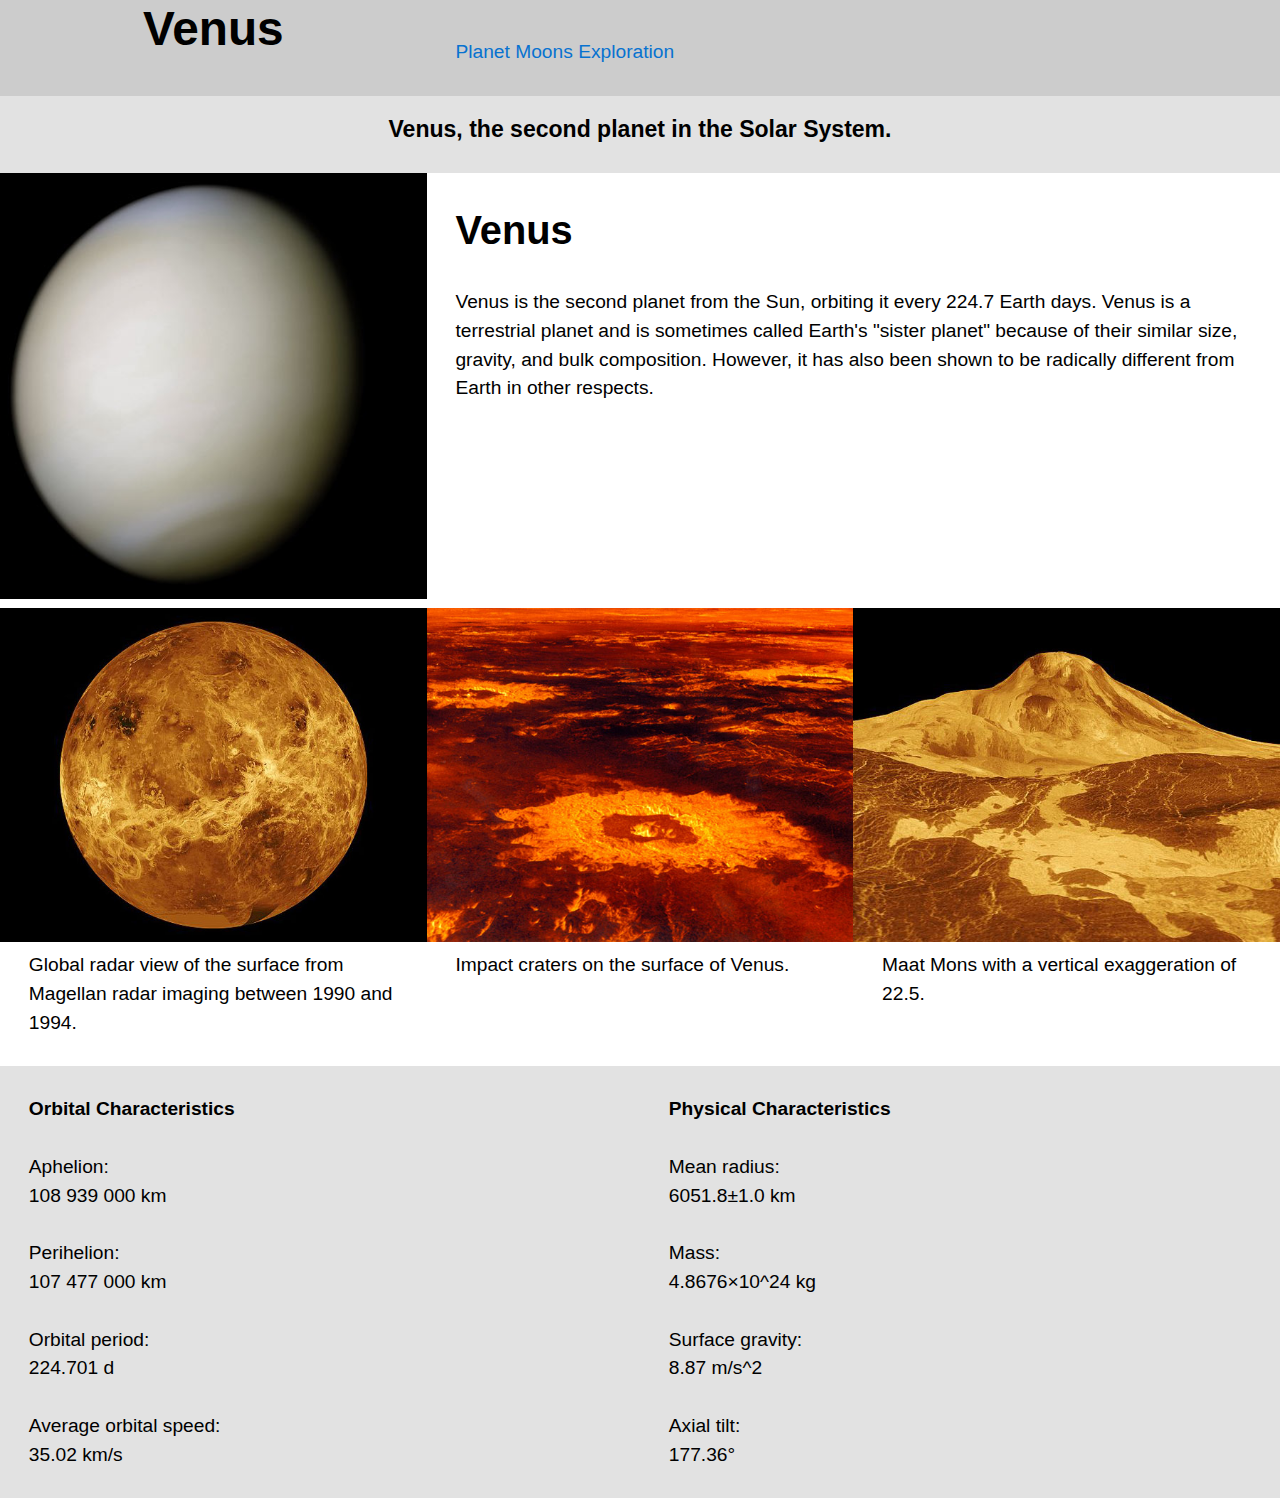
==== commit fea4d115: "new content added, pages formatted, padding and other considerations added to type" ====
--- a/index.html
+++ b/index.html
@@ -44,7 +44,7 @@
     <img src="img/venus.jpg" alt="An image of the planet Venus.">
   </div>
   <div class="unit unit-xs-1 unit-s-1 unit-m-1-2 unit-l-2-3">
-    <h2 id="planet">Venus</h2>
+    <h2 id="planet" class="pad-t gutter">Venus</h2>
     <p class="gutter">Venus is the second planet from the Sun, orbiting it every <datavalue="224.7">224.7</data> Earth days. Venus is a terrestrial planet and is sometimes called Earth's "sister planet" because of their similar size, gravity, and bulk composition. However, it has also been shown to be radically different from Earth in other respects.</p>
   </div>
 </div>
@@ -72,8 +72,27 @@
   </div>
 </div>
 
-<div class="grid">
-  <div class="unit unit-xs-1 unit-s-1-2 unit-m-1-3 unit-l-1-3"
+<div class="grid characteristics ">
+  <div class="unit unit-xs-1 unit-s-1-2 unit-m-1-2 unit-l-1-2 gutter pad-t">
+    <h6>Orbital Characteristics</h6>
+      <dl>
+      <dt>Aphelion:</dt> <dd>108 939 000 km</dd>
+      <dt>Perihelion:</dt> <dd>107 477 000 km</dd>
+      <dt>Orbital period:</dt> <dd>224.701 d</dd>
+      <dt>Average orbital speed:</dt> <dd>35.02 km/s</dd>
+      </dl>
+  </div>
+
+  <div class="unit unit-xs-1 unit-s-1-2 unit-m-1-2 unit-l-1-2 gutter pad-t">
+    <h6>Physical Characteristics</h6>
+
+      <dl>
+      <dt>Mean radius:</dt> <dd>6051.8±1.0 km</dd>
+      <dt>Mass:</dt> <dd>4.8676×10^24 kg</dd>
+      <dt>Surface gravity:</dt> <dd>8.87 m/s^2</dd>
+      <dt>Axial tilt:</dt> <dd>177.36°</dd>
+      </dl>
+  </div>
 </div>
 
 </body>
--- a/css/main.css
+++ b/css/main.css
@@ -57,6 +57,10 @@
   padding: 1em 1.5em 0em 1.5em;
 }
 
+.characteristics, .discovery{
+  background-color: #e2e2e2;
+}
+
 @media only screen and (min-width: 20em) {
 
   nav{
